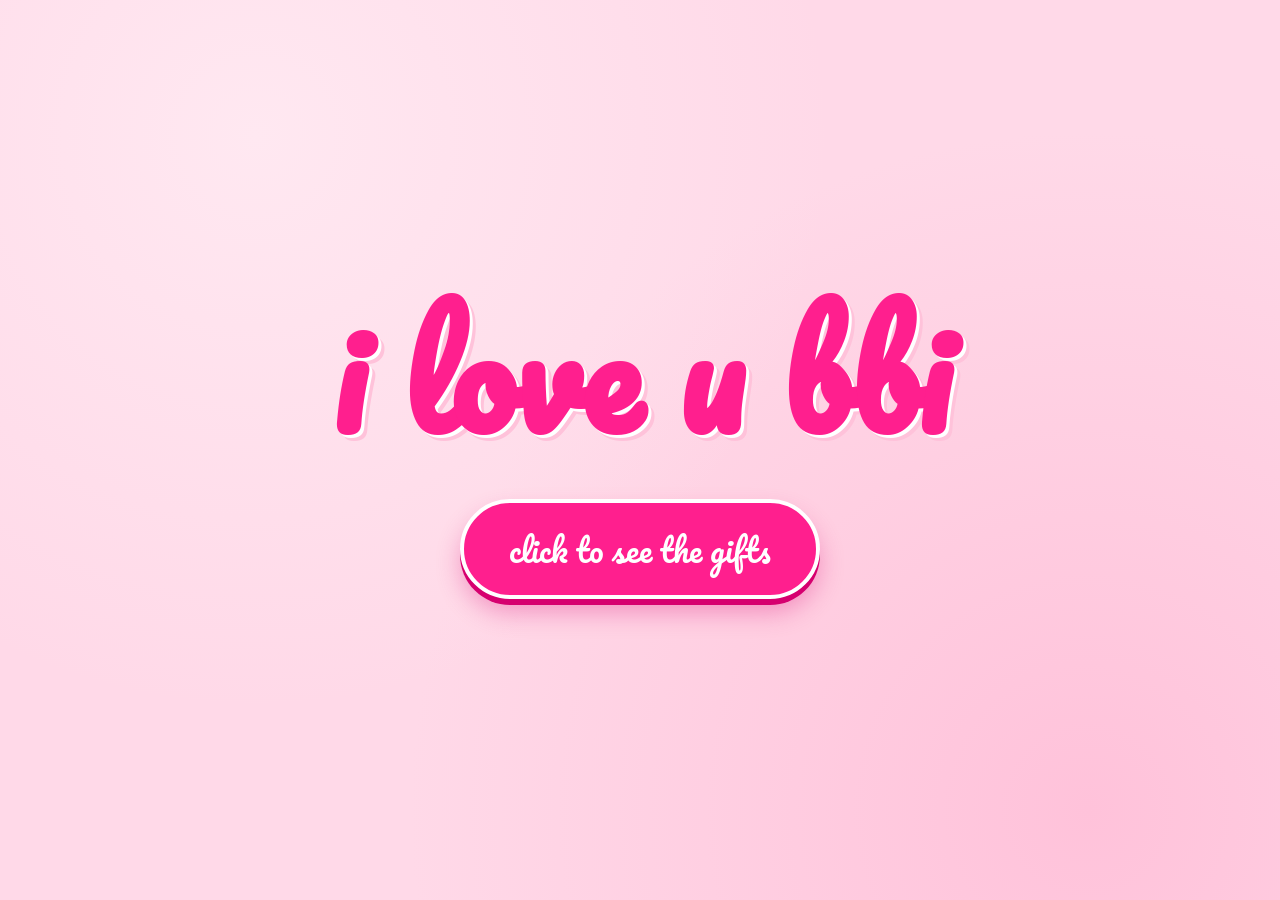
==== index.html @ fa05a959 "Add files via upload" ====
<!DOCTYPE html>
<html lang="vi">
<head>
  <meta charset="UTF-8" />
  <meta name="viewport" content="width=device-width, initial-scale=1" />
  <title>i love u bbi</title>
  <link rel="preconnect" href="https://fonts.googleapis.com" />
  <link rel="preconnect" href="https://fonts.gstatic.com" crossorigin />
  <!-- Pacifico: font dự phòng nếu chưa bỏ file Retro Romance vào -->
  <link href="https://fonts.googleapis.com/css2?family=Pacifico&display=swap" rel="stylesheet" />
  <link rel="stylesheet" href="style.css" />
</head>
<body>
  <div id="hearts" aria-hidden="true"></div>

  <main class="stage">
    <h1 class="title">i love u bbi</h1>
    <a class="btn" href="gift.html">click to see the gifts</a>
  </main>

  <script src="script.js"></script>
</body>
</html>
---- style.css ----
/* ===== Font: Retro Romance (tải về rồi bỏ vào thư mục fonts/) ===== */
@font-face {
  font-family: "Retro Romance";
  src: url("fonts/RetroRomance.ttf") format("truetype"),
       url("fonts/RetroRomance.otf") format("opentype");
  font-display: swap;
}

:root {
  --pastel: #ffd9e8;
  --pastel-deep: #ffc2da;
  --hot: #ff1f8e;
  --hot-dark: #d6006f;
  --cream: #fff6fa;
  --ink: #6b0f3c;
}

* { box-sizing: border-box; margin: 0; padding: 0; }

html, body { height: 100%; }

body {
  min-height: 100vh;
  min-height: 100dvh;
  background:
    radial-gradient(circle at 20% 15%, #ffe8f1 0, transparent 45%),
    radial-gradient(circle at 85% 90%, var(--pastel-deep) 0, transparent 50%),
    var(--pastel);
  color: var(--hot);
  font-family: "Retro Romance", "Pacifico", cursive;
  overflow: hidden;
  display: grid;
  place-items: center;
  text-align: center;
  padding: 24px;
}

/* ===== Trái tim bay ===== */
#hearts { position: fixed; inset: 0; pointer-events: none; z-index: 0; overflow: hidden; }

.heart {
  position: absolute;
  bottom: -60px;
  width: var(--s);
  height: var(--s);
  background: var(--c, var(--hot));
  -webkit-mask: url("data:image/svg+xml,%3Csvg xmlns='http://www.w3.org/2000/svg' viewBox='0 0 24 24'%3E%3Cpath d='M12 21.35l-1.45-1.32C5.4 15.36 2 12.28 2 8.5 2 5.42 4.42 3 7.5 3c1.74 0 3.41.81 4.5 2.09C13.09 3.81 14.76 3 16.5 3 19.58 3 22 5.42 22 8.5c0 3.78-3.4 6.86-8.55 11.54L12 21.35z'/%3E%3C/svg%3E") center / contain no-repeat;
          mask: url("data:image/svg+xml,%3Csvg xmlns='http://www.w3.org/2000/svg' viewBox='0 0 24 24'%3E%3Cpath d='M12 21.35l-1.45-1.32C5.4 15.36 2 12.28 2 8.5 2 5.42 4.42 3 7.5 3c1.74 0 3.41.81 4.5 2.09C13.09 3.81 14.76 3 16.5 3 19.58 3 22 5.42 22 8.5c0 3.78-3.4 6.86-8.55 11.54L12 21.35z'/%3E%3C/svg%3E") center / contain no-repeat;
  opacity: var(--o, .9);
  left: var(--x);
  animation: float var(--d) linear var(--delay) infinite;
}

@keyframes float {
  0%   { transform: translate(0, 0) rotate(var(--r0)); }
  50%  { transform: translate(var(--sway), -55vh) rotate(0deg); }
  100% { transform: translate(calc(var(--sway) * -1), -125vh) rotate(var(--r1)); }
}

/* trái tim bung ra khi bấm */
.pop {
  position: fixed;
  z-index: 3;
  pointer-events: none;
  width: var(--s);
  height: var(--s);
  background: var(--hot);
  animation: pop .9s ease-out forwards;
}
@keyframes pop {
  to { transform: translate(var(--dx), var(--dy)) scale(.3); opacity: 0; }
}

/* ===== Trang 1 ===== */
.stage { position: relative; z-index: 1; max-width: 760px; }

.title {
  font-size: clamp(3.4rem, 15vw, 9rem);
  line-height: 1;
  color: var(--hot);
  text-shadow:
    3px 3px 0 #fff,
    6px 6px 0 var(--pastel-deep);
  animation: beat 1.6s ease-in-out infinite;
}

@keyframes beat {
  0%, 100% { transform: scale(1) rotate(-2deg); }
  50%      { transform: scale(1.05) rotate(2deg); }
}

.btn {
  display: inline-block;
  margin-top: clamp(28px, 6vh, 56px);
  padding: .55em 1.4em;
  font: inherit;
  font-size: clamp(1.3rem, 5vw, 2rem);
  color: #fff;
  background: var(--hot);
  border: 4px solid #fff;
  border-radius: 999px;
  text-decoration: none;
  box-shadow: 0 6px 0 var(--hot-dark), 0 14px 24px rgba(214, 0, 111, .3);
  cursor: pointer;
  transition: transform .12s ease, box-shadow .12s ease;
}
.btn:hover  { transform: translateY(-3px); }
.btn:active { transform: translateY(5px); box-shadow: 0 1px 0 var(--hot-dark), 0 4px 10px rgba(214, 0, 111, .3); }
.btn:focus-visible { outline: 4px solid var(--ink); outline-offset: 4px; }

/* ===== Trang 2 ===== */
body.gift {
  background:
    radial-gradient(circle at 50% 30%, #fffbe0 0, transparent 55%),
    #ffe9b8;
  font-family: "Baloo 2", "Segoe UI", system-ui, sans-serif;
  color: var(--ink);
}

.gift .stage { max-width: 900px; }

.emojis {
  display: flex;
  justify-content: center;
  align-items: flex-end;
  gap: clamp(16px, 6vw, 56px);
  font-size: clamp(5.5rem, 24vw, 12rem);
  line-height: 1;
  font-family: "Apple Color Emoji", "Segoe UI Emoji", "Noto Color Emoji", sans-serif;
}

.finger { display: inline-block; transform-origin: 50% 90%; animation: jab 1.1s ease-in-out infinite; }
.poop   { display: inline-block; transform-origin: 50% 100%; animation: squish 1.3s ease-in-out infinite; }

@keyframes jab {
  0%, 100% { transform: translateY(0) rotate(-6deg); }
  40%      { transform: translateY(-22px) rotate(6deg) scale(1.08); }
}
@keyframes squish {
  0%, 100% { transform: scale(1, 1) rotate(-4deg); }
  35%      { transform: scale(1.12, .86) rotate(4deg); }
  70%      { transform: scale(.94, 1.1) rotate(-2deg); }
}

.punchline {
  margin-top: clamp(16px, 4vh, 32px);
  font-size: clamp(2.6rem, 11vw, 6.5rem);
  font-weight: 800;
  line-height: 1.05;
  color: #7a3b00;
  text-shadow: 3px 3px 0 #fff, 6px 6px 0 #ffd27a;
  transform: rotate(-2deg);
  animation: wobble 2s ease-in-out infinite;
}
@keyframes wobble {
  0%, 100% { transform: rotate(-2deg); }
  50%      { transform: rotate(2deg); }
}

.back {
  display: inline-block;
  margin-top: clamp(24px, 5vh, 44px);
  font-weight: 700;
  font-size: 1.1rem;
  color: var(--hot-dark);
  text-decoration: underline;
  text-underline-offset: 4px;
}
.back:focus-visible { outline: 3px solid var(--ink); outline-offset: 4px; }

@media (prefers-reduced-motion: reduce) {
  .heart, .title, .finger, .poop, .punchline { animation: none; }
  .heart { bottom: auto; top: var(--top, 50%); }
}
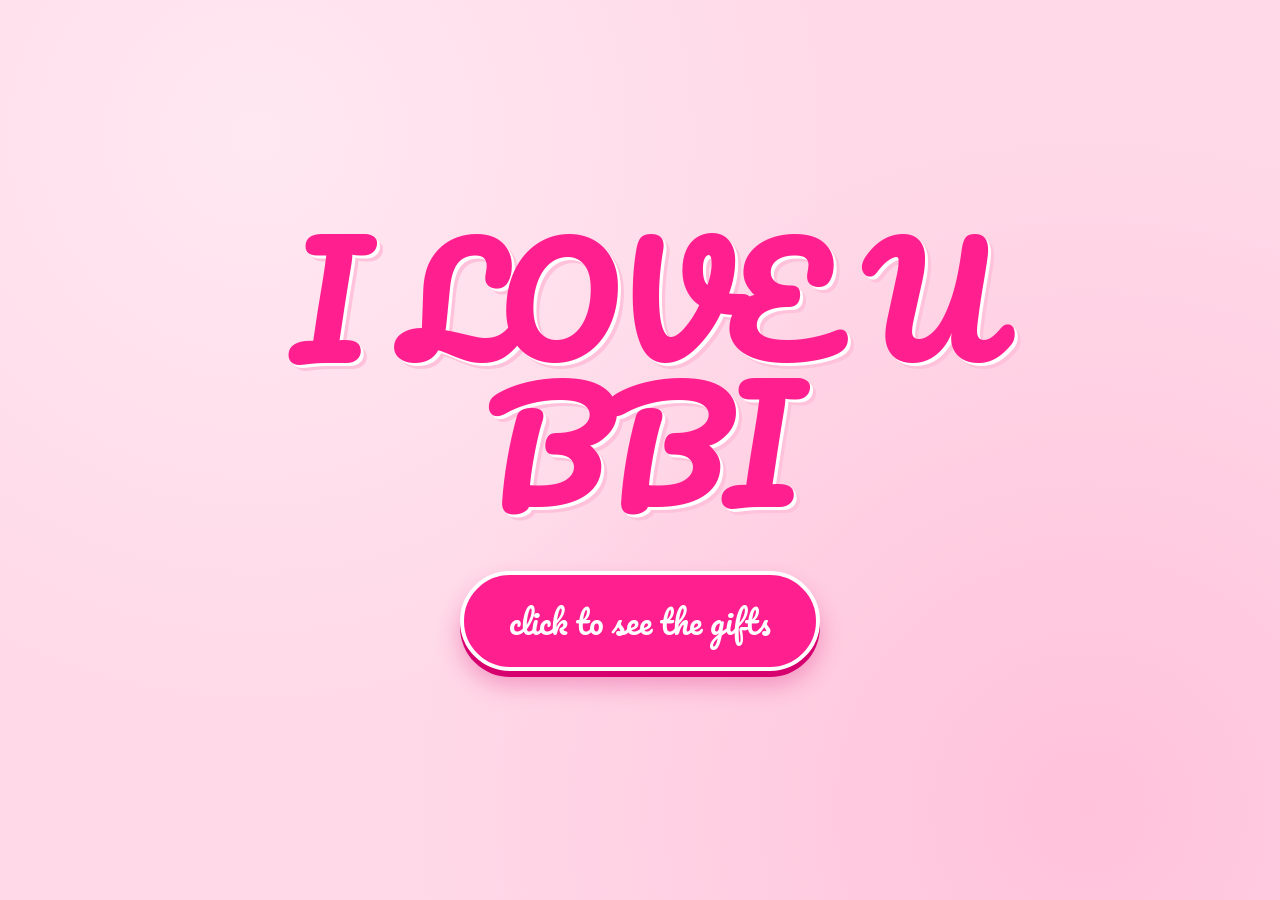
==== commit c47125c1: "index.html" ====
--- a/index.html
+++ b/index.html
@@ -14,7 +14,7 @@
   <div id="hearts" aria-hidden="true"></div>
 
   <main class="stage">
-    <h1 class="title">i love u bbi</h1>
+    <h1 class="title">I LOVE U BBI</h1>
     <a class="btn" href="gift.html">click to see the gifts</a>
   </main>
 
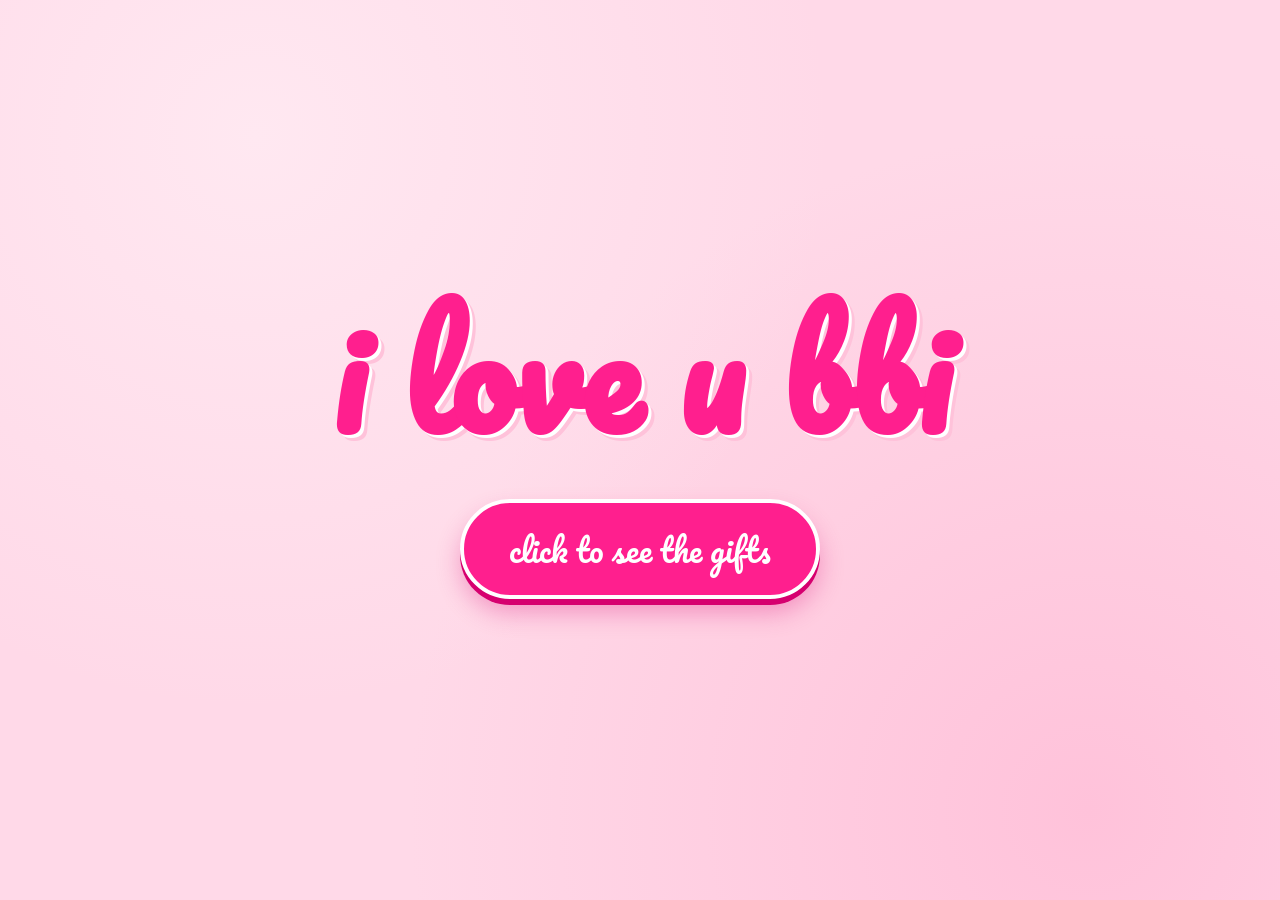
==== commit 865eb463: "index.html" ====
--- a/index.html
+++ b/index.html
@@ -14,7 +14,7 @@
   <div id="hearts" aria-hidden="true"></div>
 
   <main class="stage">
-    <h1 class="title">I LOVE U BBI</h1>
+    <h1 class="title">i love u bbi</h1>
     <a class="btn" href="gift.html">click to see the gifts</a>
   </main>
 
